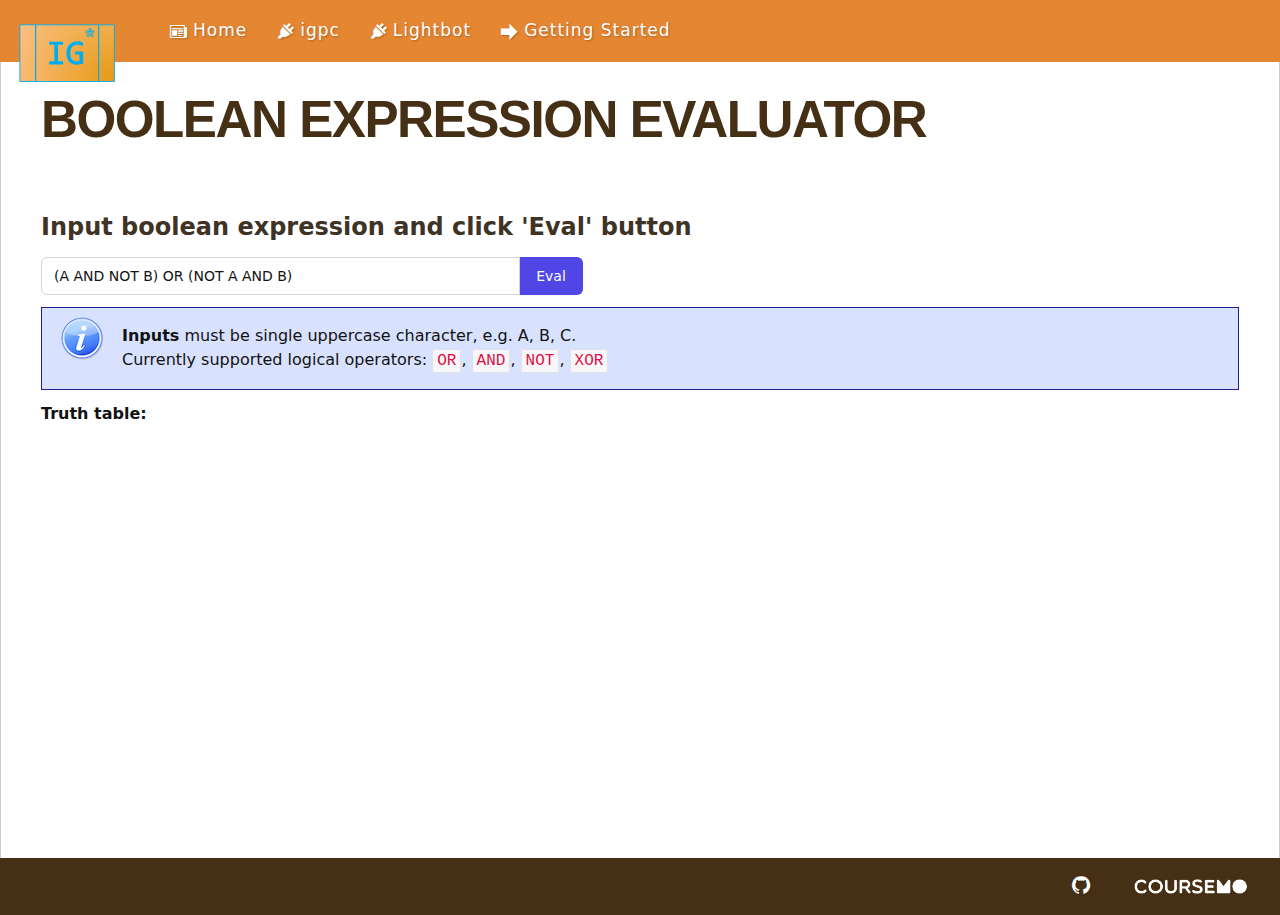
==== bee/index.html @ 924a5db3 "feat: add bee page" ====
<!DOCTYPE html><html lang="en"><head><meta charset="utf-8"><meta name="viewport" content="width=device-width,initial-scale=1,user-scalable=0"><title>Boolean Expression Evaluator</title><link rel="icon shortcut" type="image/x-icon" href="/favicon.09aa0899.ico"><link href="/index.8521b4c0.css" rel="stylesheet"><link href="/index.73034395.css" rel="stylesheet"><link href="/bee/index.b9a9bb8d.css" rel="stylesheet"></head><body class="page-bee"> <div class="navbar navbar-inverse"> <div class="navbar-inner"> <div class="container"> <div class="collapse nav-collapse"> <a class="brand" href="/"><span class="logo"></span></a> <ul class="flex flex-wrap nav"> <li> <a href="/"><i class="icon-newspaper"></i><span>Home</span></a> </li> <li> <a href="/igpc/"><i class="icon-power-cord"></i><span>igpc</span></a> </li> <li class="hidden md:list-item"> <a href="/lightbot/"><i class="icon-power-cord"></i><span>Lightbot</span></a> </li> <li class="hidden md:list-item"> <a href="https://cs.coursemo.com/cs0478-book/getting-started.html"><i class="icon-arrow-right"></i><span>Getting Started</span></a> </li>      </ul> </div> </div> </div> </div> <div class="main s-mini-container"> <div class="container mx-auto"> <div class="main-content"> <div class="title-header"> <span class="tag-line">Boolean Expression Evaluator</span> </div> <h2>Input boolean expression and click 'Eval' button</h2> <div> <div class="flex input-group"> <input id="bee-expr" type="text" class="border border-gray-300 focus:border-indigo-500 focus:ring-indigo-500 inline-block rounded-l-md sm:text-sm" placeholder="e.g. (A AND NOT B) OR (NOT A AND B)"> <button id="bee-eval-btn" class="bg-indigo-600 border border-l-0 border-transparent font-medium hover:bg-indigo-700 inline-block px-4 py-2 rounded-r-md shadow-sm text-sm text-white"> Eval </button> </div> <blockquote class="info mt-3"> <b>Inputs</b> must be single uppercase character, e.g. A, B, C.<br> Currently supported logical operators: <code>OR</code>, <code>AND</code>, <code>NOT</code>, <code>XOR</code> </blockquote> <div id="bee-error-wrap" class="hidden mt-3 relative"> <span id="bee-error-close-icon" class="absolute cursor-pointer hover:text-black inline-block right-4 text-gray-500 top-3">X</span> <pre id="bee-error" class="text-red-500"></pre> </div> <p class="font-bold mt-3">Truth table:</p> <div id="the-truth-table"></div> </div> </div> </div> </div> <div class="s-mini-container"> <footer class="footer"> <div class="inner"> <div class="container mx-auto"> <div class="footer-main"> <ul class="flex flex-row justify-end">  <li class="social"> <a href="https://github.com/igcompsci" title="igcompsci on GitHub"><span class="icon-github"></span></a> </li> <li> <a href="https://www.coursemo.com/" title="COURSEMO"><img src="/coursemo-logo.a5d1cfae.png" alt="COURSEMO" width="150" height="20" class="inline-block"></a> </li> </ul> </div> </div> </div> </footer> </div> </body><script src="//cs.coursemo.com/static/libs/bee.umd.min.js?v=0.0.1"></script><script src="/bee/index.60390017.js"></script></html>
---- index.8521b4c0.css ----
body{color:#6f5a40;background:#f5f6f6}a{color:#08c;text-decoration:none}a:hover{color:#e48632;text-decoration:underline}p{margin:0 0 10px}img{max-width:100%;width:auto\9 ;height:auto;vertical-align:middle;border:0}pre{word-break:break-all;word-wrap:break-word;white-space:pre;white-space:pre-wrap;background-color:#f5f5f5;border:1px solid #00000026;border-radius:4px;margin:0 0 10px;padding:9.5px;font-size:13px;line-height:20px;display:block}pre.no-background{background-color:inherit;border:none}code,pre{font-family:Monaco,Consolas,Lucida Console,monospace;font-size:13px}code{color:#d14;white-space:nowrap;background-color:#f7f7f9;border:1px solid #e1e1e8;border-radius:3px;padding:2px 4px}pre code{color:#f8f8f8;background-color:#181818;padding:1em;font-size:14px;display:block}blockquote{background-color:#d8e2ff;border:1px solid #228;margin:.5em 0}blockquote.info{background-image:url(info-icon.6551802e.png);background-position:1em .4em;background-repeat:no-repeat;padding:1em 1em 1em 5em}[type=text],select{-webkit-appearance:none;appearance:none;background-color:#fff;border-width:1px;border-color:#6b7280;border-radius:0;padding:.5rem .75rem;font-size:1rem;line-height:1.5rem}.my-table-1{border-collapse:collapse;border:1px solid #000;margin:1em 0}.my-table-1 th{color:#000;background-color:#aff;border:1px solid #000;padding:.4em}.my-table-1 td{vertical-align:top;color:#000;background-color:#dff;border:1px solid #000;padding:.2em .4em}.my-table th,.my-table td{text-align:left;vertical-align:top;padding:8px 10px;display:table-cell}.my-table tr{border-bottom:1px solid #ddd}.my-table tr:nth-child(2n){background-color:#f1f1f1}.navbar-inverse .navbar-inner{filter:none;background-color:#e48632;background-image:none;border:0;border-radius:0;padding:0}.navbar .container{margin-left:auto;margin-right:auto}.navbar .nav{letter-spacing:1px;margin:0 10px 0 155px;font-size:17px;font-weight:400}.nav-collapse{position:relative}.navbar .nav>li>a{color:#fff;text-shadow:1px 1px 2px #00000040;padding:18px 15px;display:block}.navbar .nav>li>a:hover{color:#fff;background-color:#d67f2d;text-decoration:none}.navbar .nav>li>a i{vertical-align:middle;margin-top:1px;margin-right:5px;display:inline-block}.brand{position:absolute;top:5px}.brand .logo{z-index:3;width:150px;height:90px;background-image:url(igcompsci-logo.c25d1e5a.svg);display:block;position:relative}.main{min-height:600px;background-color:#f5f6f6}.main .main-content{min-height:796px;background-color:#fff;border-left:1px solid #ccc;border-right:1px solid #ccc;padding:36px 40px}.main-content{color:#121212}.main-content h1,.main-content h2,.main-content h3,.main-content h4,.main-content h5,.main-content h6{color:inherit;text-rendering:optimizelegibility;margin:10px 0;font-family:inherit;font-weight:700;line-height:20px}.main-content h1,.main-content h2,.main-content h3{line-height:40px}.main-content h1{color:#453015;margin:50px 0 .8em;font-family:sans-serif;font-size:32px}.main-content h2{color:#3e3324;margin-top:2em;font-size:24px}.main-content h2.first{margin-top:.8em}.main-content h3{color:#825;margin-top:1em;font-size:1.2em}.main-content ul{margin:1em 0;padding-left:40px;list-style-type:disc}.footer{color:#fff;height:4em;letter-spacing:1px;text-shadow:1px 1px 2px #00000040;font-size:14px;line-height:4em}.footer .inner{background-color:#453015}.footer-main li a{color:#fff;padding:1.4em 1em}.footer-main li a:hover{background-color:#3e2b13;text-decoration:none}.footer-main li.social a{vertical-align:middle;padding:.95em .6em .73em;font-size:1.3em}.main-content .title-header{color:#453015;margin:0 0 .8em;font-family:sans-serif;font-size:32px}.main-content .title-header .name{letter-spacing:.06em;-webkit-text-stroke:4px;font-size:2.8em;font-weight:900}.main-content .title-header .tag-line{letter-spacing:-1.5px;text-transform:uppercase;margin-top:-.3em;margin-bottom:10px;font-size:1.6em;font-weight:700;display:block}@media (max-width:1024px){.main .main-content{padding:32px 10px 20px}.main-content h2{margin-top:1em}.main-content .title-header{font-size:16px}}@media (min-width:1536px){.s-mini-container .container{max-width:1280px}}
---- index.73034395.css ----
*,:before,:after{box-sizing:border-box;border:0 solid #e5e7eb}:before,:after{--tw-content:""}html{-webkit-text-size-adjust:100%;tab-size:4;font-family:ui-sans-serif,system-ui,-apple-system,BlinkMacSystemFont,Segoe UI,Roboto,Helvetica Neue,Arial,Noto Sans,sans-serif,Apple Color Emoji,Segoe UI Emoji,Segoe UI Symbol,Noto Color Emoji;line-height:1.5}body{line-height:inherit;margin:0}hr{height:0;color:inherit;border-top-width:1px}abbr:where([title]){-webkit-text-decoration:underline dotted;text-decoration:underline dotted}h1,h2,h3,h4,h5,h6{font-size:inherit;font-weight:inherit}a{color:inherit;-webkit-text-decoration:inherit;-webkit-text-decoration:inherit;text-decoration:inherit}b,strong{font-weight:bolder}code,kbd,samp,pre{font-family:ui-monospace,SFMono-Regular,Menlo,Monaco,Consolas,Liberation Mono,Courier New,monospace;font-size:1em}small{font-size:80%}sub,sup{vertical-align:baseline;font-size:75%;line-height:0;position:relative}sub{bottom:-.25em}sup{top:-.5em}table{text-indent:0;border-color:inherit;border-collapse:collapse}button,input,optgroup,select,textarea{font-family:inherit;font-size:100%;font-weight:inherit;line-height:inherit;color:inherit;margin:0;padding:0}button,select{text-transform:none}button,[type=button],[type=reset],[type=submit]{-webkit-appearance:button;background-color:#0000;background-image:none}:-moz-focusring{outline:auto}:-moz-ui-invalid{box-shadow:none}progress{vertical-align:baseline}::-webkit-inner-spin-button,::-webkit-outer-spin-button{height:auto}[type=search]{-webkit-appearance:textfield;outline-offset:-2px}::-webkit-search-decoration{-webkit-appearance:none}::-webkit-file-upload-button{-webkit-appearance:button;font:inherit}summary{display:list-item}blockquote,dl,dd,h1,h2,h3,h4,h5,h6,hr,figure,p,pre{margin:0}fieldset{margin:0;padding:0}legend{padding:0}ol,ul,menu{margin:0;padding:0;list-style:none}textarea{resize:vertical}input::placeholder,textarea::placeholder{opacity:1;color:#9ca3af}button,[role=button]{cursor:pointer}:disabled{cursor:default}img,svg,video,canvas,audio,iframe,embed,object{vertical-align:middle;display:block}img,video{max-width:100%;height:auto}*,:before,:after{--tw-border-spacing-x:0;--tw-border-spacing-y:0;--tw-translate-x:0;--tw-translate-y:0;--tw-rotate:0;--tw-skew-x:0;--tw-skew-y:0;--tw-scale-x:1;--tw-scale-y:1;--tw-pan-x: ;--tw-pan-y: ;--tw-pinch-zoom: ;--tw-scroll-snap-strictness:proximity;--tw-ordinal: ;--tw-slashed-zero: ;--tw-numeric-figure: ;--tw-numeric-spacing: ;--tw-numeric-fraction: ;--tw-ring-inset: ;--tw-ring-offset-width:0px;--tw-ring-offset-color:#fff;--tw-ring-color:#3b82f680;--tw-ring-offset-shadow:0 0 #0000;--tw-ring-shadow:0 0 #0000;--tw-shadow:0 0 #0000;--tw-shadow-colored:0 0 #0000;--tw-blur: ;--tw-brightness: ;--tw-contrast: ;--tw-grayscale: ;--tw-hue-rotate: ;--tw-invert: ;--tw-saturate: ;--tw-sepia: ;--tw-drop-shadow: ;--tw-backdrop-blur: ;--tw-backdrop-brightness: ;--tw-backdrop-contrast: ;--tw-backdrop-grayscale: ;--tw-backdrop-hue-rotate: ;--tw-backdrop-invert: ;--tw-backdrop-opacity: ;--tw-backdrop-saturate: ;--tw-backdrop-sepia: }::backdrop{--tw-border-spacing-x:0;--tw-border-spacing-y:0;--tw-translate-x:0;--tw-translate-y:0;--tw-rotate:0;--tw-skew-x:0;--tw-skew-y:0;--tw-scale-x:1;--tw-scale-y:1;--tw-pan-x: ;--tw-pan-y: ;--tw-pinch-zoom: ;--tw-scroll-snap-strictness:proximity;--tw-ordinal: ;--tw-slashed-zero: ;--tw-numeric-figure: ;--tw-numeric-spacing: ;--tw-numeric-fraction: ;--tw-ring-inset: ;--tw-ring-offset-width:0px;--tw-ring-offset-color:#fff;--tw-ring-color:#3b82f680;--tw-ring-offset-shadow:0 0 #0000;--tw-ring-shadow:0 0 #0000;--tw-shadow:0 0 #0000;--tw-shadow-colored:0 0 #0000;--tw-blur: ;--tw-brightness: ;--tw-contrast: ;--tw-grayscale: ;--tw-hue-rotate: ;--tw-invert: ;--tw-saturate: ;--tw-sepia: ;--tw-drop-shadow: ;--tw-backdrop-blur: ;--tw-backdrop-brightness: ;--tw-backdrop-contrast: ;--tw-backdrop-grayscale: ;--tw-backdrop-hue-rotate: ;--tw-backdrop-invert: ;--tw-backdrop-opacity: ;--tw-backdrop-saturate: ;--tw-backdrop-sepia: }.container{width:100%}@media (min-width:640px){.container{max-width:640px}}@media (min-width:768px){.container{max-width:768px}}@media (min-width:1024px){.container{max-width:1024px}}@media (min-width:1280px){.container{max-width:1280px}}@media (min-width:1536px){.container{max-width:1536px}}.absolute{position:absolute}.relative{position:relative}.right-4{right:1rem}.top-3{top:.75rem}.mx-auto{margin-left:auto;margin-right:auto}.my-4{margin-top:1rem;margin-bottom:1rem}.mb-2{margin-bottom:.5rem}.mt-2{margin-top:.5rem}.mt-3{margin-top:.75rem}.inline-block{display:inline-block}.flex{display:flex}.table{display:table}.grid{display:grid}.hidden{display:none}.w-full{width:100%}.border-collapse{border-collapse:collapse}.cursor-pointer{cursor:pointer}.flex-row{flex-direction:row}.flex-wrap{flex-wrap:wrap}.justify-end{justify-content:flex-end}.justify-between{justify-content:space-between}.gap-y-6{row-gap:1.5rem}.overflow-auto{overflow:auto}.rounded-md{border-radius:.375rem}.rounded-l-md{border-top-left-radius:.375rem;border-bottom-left-radius:.375rem}.rounded-r-md{border-top-right-radius:.375rem;border-bottom-right-radius:.375rem}.border{border-width:1px}.border-l-0{border-left-width:0}.border-gray-300{--tw-border-opacity:1;border-color:rgb(209 213 219/var(--tw-border-opacity))}.border-transparent{border-color:#0000}.bg-gray-50{--tw-bg-opacity:1;background-color:rgb(249 250 251/var(--tw-bg-opacity))}.bg-white{--tw-bg-opacity:1;background-color:rgb(255 255 255/var(--tw-bg-opacity))}.bg-indigo-600{--tw-bg-opacity:1;background-color:rgb(79 70 229/var(--tw-bg-opacity))}.bg-stone-800{--tw-bg-opacity:1;background-color:rgb(41 37 36/var(--tw-bg-opacity))}.bg-cyan-500{--tw-bg-opacity:1;background-color:rgb(6 182 212/var(--tw-bg-opacity))}.px-4{padding-left:1rem;padding-right:1rem}.py-4{padding-top:1rem;padding-bottom:1rem}.py-2{padding-top:.5rem;padding-bottom:.5rem}.py-5{padding-top:1.25rem;padding-bottom:1.25rem}.text-sm{font-size:.875rem;line-height:1.25rem}.font-bold{font-weight:700}.font-medium{font-weight:500}.uppercase{text-transform:uppercase}.italic{font-style:italic}.text-black{--tw-text-opacity:1;color:rgb(0 0 0/var(--tw-text-opacity))}.text-gray-500{--tw-text-opacity:1;color:rgb(107 114 128/var(--tw-text-opacity))}.text-red-500{--tw-text-opacity:1;color:rgb(239 68 68/var(--tw-text-opacity))}.text-white{--tw-text-opacity:1;color:rgb(255 255 255/var(--tw-text-opacity))}.text-zinc-500{--tw-text-opacity:1;color:rgb(113 113 122/var(--tw-text-opacity))}.shadow-sm{--tw-shadow:0 1px 2px 0 #0000000d;--tw-shadow-colored:0 1px 2px 0 var(--tw-shadow-color);box-shadow:var(--tw-ring-offset-shadow,0 0 #0000),var(--tw-ring-shadow,0 0 #0000),var(--tw-shadow)}@font-face{font-family:icomoon;src:url(icomoon.8919afe2.woff)format("woff"),url(icomoon.17efd0f9.ttf)format("truetype"),url(icomoon.3ae5af94.svg#icomoon)format("svg");font-weight:400;font-style:normal}.anchor:before,[class*=\ icon-],[class^=icon-]{speak:none;font-variant:normal;text-transform:none;-webkit-font-smoothing:antialiased;-moz-osx-font-smoothing:grayscale;font-style:normal;font-weight:400;line-height:1;font-family:icomoon!important}.icon-newspaper:before{content:""}.icon-file-text:before{content:""}.icon-cog:before{content:""}.icon-power-cord:before{content:""}.anchor:before{content:""}.icon-star-full:before{content:""}.icon-arrow-right:before{content:""}.icon-twitter:before{content:""}.icon-rss:before{content:""}.icon-github:before{content:""}.hover\:bg-indigo-700:hover{--tw-bg-opacity:1;background-color:rgb(67 56 202/var(--tw-bg-opacity))}.hover\:bg-cyan-600:hover{--tw-bg-opacity:1;background-color:rgb(8 145 178/var(--tw-bg-opacity))}.hover\:text-black:hover{--tw-text-opacity:1;color:rgb(0 0 0/var(--tw-text-opacity))}.focus\:border-indigo-500:focus{--tw-border-opacity:1;border-color:rgb(99 102 241/var(--tw-border-opacity))}.focus\:ring-indigo-500:focus{--tw-ring-opacity:1;--tw-ring-color:rgb(99 102 241/var(--tw-ring-opacity))}@media (min-width:640px){.sm\:text-sm{font-size:.875rem;line-height:1.25rem}}@media (min-width:768px){.md\:list-item{display:list-item}}@media (min-width:1024px){.lg\:w-1\/2{width:50%}}
---- bee/index.b9a9bb8d.css ----
.truth-table th,.truth-table td{text-align:center;min-width:4em}#bee-error-wrap{background-color:#ffddd5;border:1px solid #840;margin-bottom:.8em}#bee-error-wrap pre{background-color:inherit;border:none}#bee-error{min-height:60px}@media (max-width:1024px){#bee-expr{min-width:calc(100% - 70px)}}@media (min-width:1024px){#bee-expr{min-width:40%}}
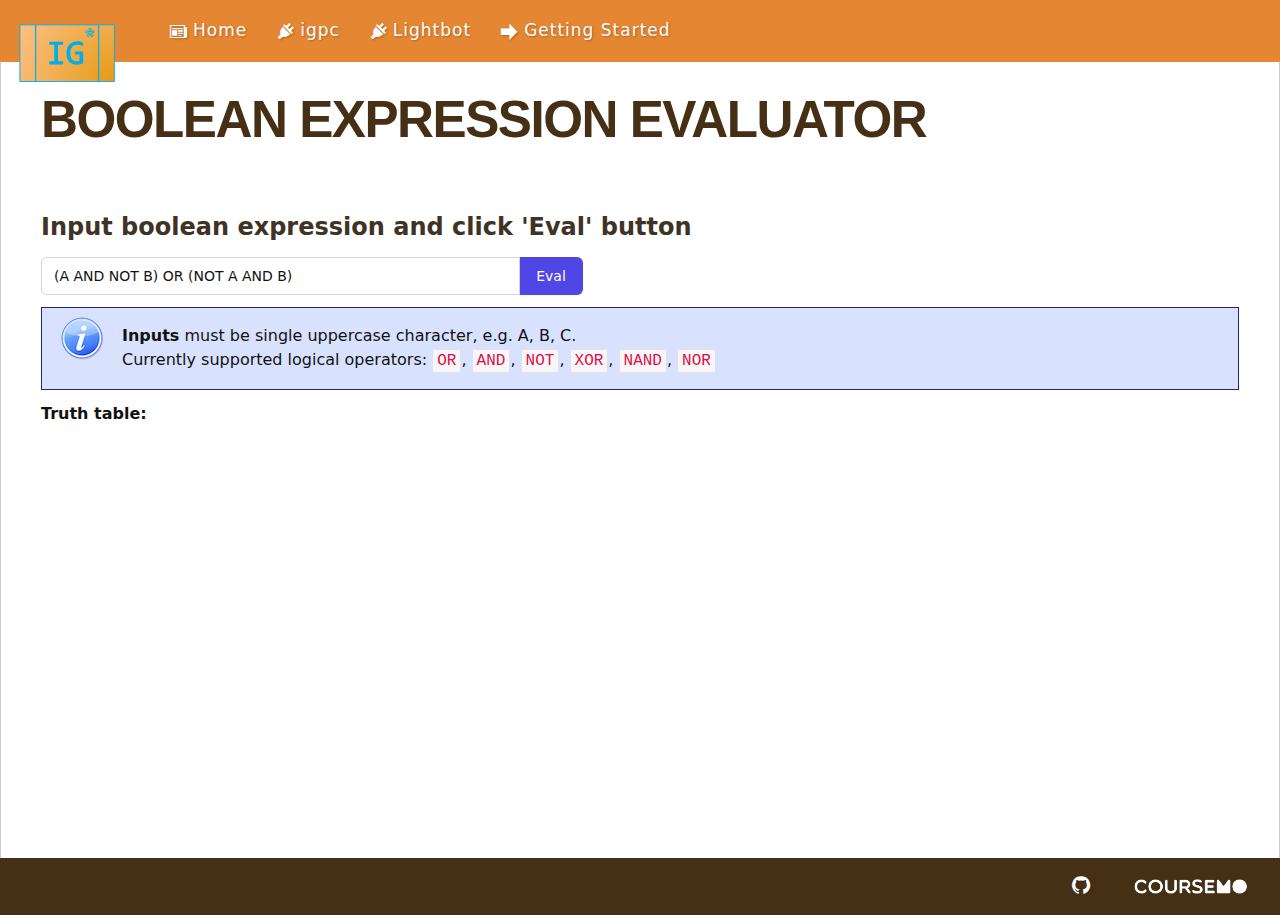
==== commit 6304e560: "feat: add more op for bee" ====
--- a/bee/index.html
+++ b/bee/index.html
@@ -1 +1 @@
-<!DOCTYPE html><html lang="en"><head><meta charset="utf-8"><meta name="viewport" content="width=device-width,initial-scale=1,user-scalable=0"><title>Boolean Expression Evaluator</title><link rel="icon shortcut" type="image/x-icon" href="/favicon.09aa0899.ico"><link href="/index.8521b4c0.css" rel="stylesheet"><link href="/index.73034395.css" rel="stylesheet"><link href="/bee/index.b9a9bb8d.css" rel="stylesheet"></head><body class="page-bee"> <div class="navbar navbar-inverse"> <div class="navbar-inner"> <div class="container"> <div class="collapse nav-collapse"> <a class="brand" href="/"><span class="logo"></span></a> <ul class="flex flex-wrap nav"> <li> <a href="/"><i class="icon-newspaper"></i><span>Home</span></a> </li> <li> <a href="/igpc/"><i class="icon-power-cord"></i><span>igpc</span></a> </li> <li class="hidden md:list-item"> <a href="/lightbot/"><i class="icon-power-cord"></i><span>Lightbot</span></a> </li> <li class="hidden md:list-item"> <a href="https://cs.coursemo.com/cs0478-book/getting-started.html"><i class="icon-arrow-right"></i><span>Getting Started</span></a> </li>      </ul> </div> </div> </div> </div> <div class="main s-mini-container"> <div class="container mx-auto"> <div class="main-content"> <div class="title-header"> <span class="tag-line">Boolean Expression Evaluator</span> </div> <h2>Input boolean expression and click 'Eval' button</h2> <div> <div class="flex input-group"> <input id="bee-expr" type="text" class="border border-gray-300 focus:border-indigo-500 focus:ring-indigo-500 inline-block rounded-l-md sm:text-sm" placeholder="e.g. (A AND NOT B) OR (NOT A AND B)"> <button id="bee-eval-btn" class="bg-indigo-600 border border-l-0 border-transparent font-medium hover:bg-indigo-700 inline-block px-4 py-2 rounded-r-md shadow-sm text-sm text-white"> Eval </button> </div> <blockquote class="info mt-3"> <b>Inputs</b> must be single uppercase character, e.g. A, B, C.<br> Currently supported logical operators: <code>OR</code>, <code>AND</code>, <code>NOT</code>, <code>XOR</code> </blockquote> <div id="bee-error-wrap" class="hidden mt-3 relative"> <span id="bee-error-close-icon" class="absolute cursor-pointer hover:text-black inline-block right-4 text-gray-500 top-3">X</span> <pre id="bee-error" class="text-red-500"></pre> </div> <p class="font-bold mt-3">Truth table:</p> <div id="the-truth-table"></div> </div> </div> </div> </div> <div class="s-mini-container"> <footer class="footer"> <div class="inner"> <div class="container mx-auto"> <div class="footer-main"> <ul class="flex flex-row justify-end">  <li class="social"> <a href="https://github.com/igcompsci" title="igcompsci on GitHub"><span class="icon-github"></span></a> </li> <li> <a href="https://www.coursemo.com/" title="COURSEMO"><img src="/coursemo-logo.a5d1cfae.png" alt="COURSEMO" width="150" height="20" class="inline-block"></a> </li> </ul> </div> </div> </div> </footer> </div> </body><script src="//cs.coursemo.com/static/libs/bee.umd.min.js?v=0.0.1"></script><script src="/bee/index.60390017.js"></script></html>+<!DOCTYPE html><html lang="en"><head><meta charset="utf-8"><meta name="viewport" content="width=device-width,initial-scale=1,user-scalable=0"><title>Boolean Expression Evaluator</title><link rel="icon shortcut" type="image/x-icon" href="/favicon.09aa0899.ico"><link href="/index.8521b4c0.css" rel="stylesheet"><link href="/index.73034395.css" rel="stylesheet"><link href="/bee/index.b9a9bb8d.css" rel="stylesheet"></head><body class="page-bee"> <div class="navbar navbar-inverse"> <div class="navbar-inner"> <div class="container"> <div class="collapse nav-collapse"> <a class="brand" href="/"><span class="logo"></span></a> <ul class="flex flex-wrap nav"> <li> <a href="/"><i class="icon-newspaper"></i><span>Home</span></a> </li> <li> <a href="/igpc/"><i class="icon-power-cord"></i><span>igpc</span></a> </li> <li class="hidden md:list-item"> <a href="/lightbot/"><i class="icon-power-cord"></i><span>Lightbot</span></a> </li> <li class="hidden md:list-item"> <a href="https://cs.coursemo.com/cs0478-book/getting-started.html"><i class="icon-arrow-right"></i><span>Getting Started</span></a> </li>      </ul> </div> </div> </div> </div> <div class="main s-mini-container"> <div class="container mx-auto"> <div class="main-content"> <div class="title-header"> <span class="tag-line">Boolean Expression Evaluator</span> </div> <h2>Input boolean expression and click 'Eval' button</h2> <div> <div class="flex input-group"> <input id="bee-expr" type="text" class="border border-gray-300 focus:border-indigo-500 focus:ring-indigo-500 inline-block rounded-l-md sm:text-sm" placeholder="e.g. (A AND NOT B) OR (NOT A AND B)"> <button id="bee-eval-btn" class="bg-indigo-600 border border-l-0 border-transparent font-medium hover:bg-indigo-700 inline-block px-4 py-2 rounded-r-md shadow-sm text-sm text-white"> Eval </button> </div> <blockquote class="info mt-3"> <b>Inputs</b> must be single uppercase character, e.g. A, B, C.<br> Currently supported logical operators: <code>OR</code>, <code>AND</code>, <code>NOT</code>, <code>XOR</code>, <code>NAND</code>, <code>NOR</code> </blockquote> <div id="bee-error-wrap" class="hidden mt-3 relative"> <span id="bee-error-close-icon" class="absolute cursor-pointer hover:text-black inline-block right-4 text-gray-500 top-3">X</span> <pre id="bee-error" class="text-red-500"></pre> </div> <p class="font-bold mt-3">Truth table:</p> <div id="the-truth-table"></div> </div> </div> </div> </div> <div class="s-mini-container"> <footer class="footer"> <div class="inner"> <div class="container mx-auto"> <div class="footer-main"> <ul class="flex flex-row justify-end">  <li class="social"> <a href="https://github.com/igcompsci" title="igcompsci on GitHub"><span class="icon-github"></span></a> </li> <li> <a href="https://www.coursemo.com/" title="COURSEMO"><img src="/coursemo-logo.a5d1cfae.png" alt="COURSEMO" width="150" height="20" class="inline-block"></a> </li> </ul> </div> </div> </div> </footer> </div> </body><script src="//cs.coursemo.com/static/libs/bee.umd.min.js?v=0.0.2"></script><script src="/bee/index.60390017.js"></script></html>